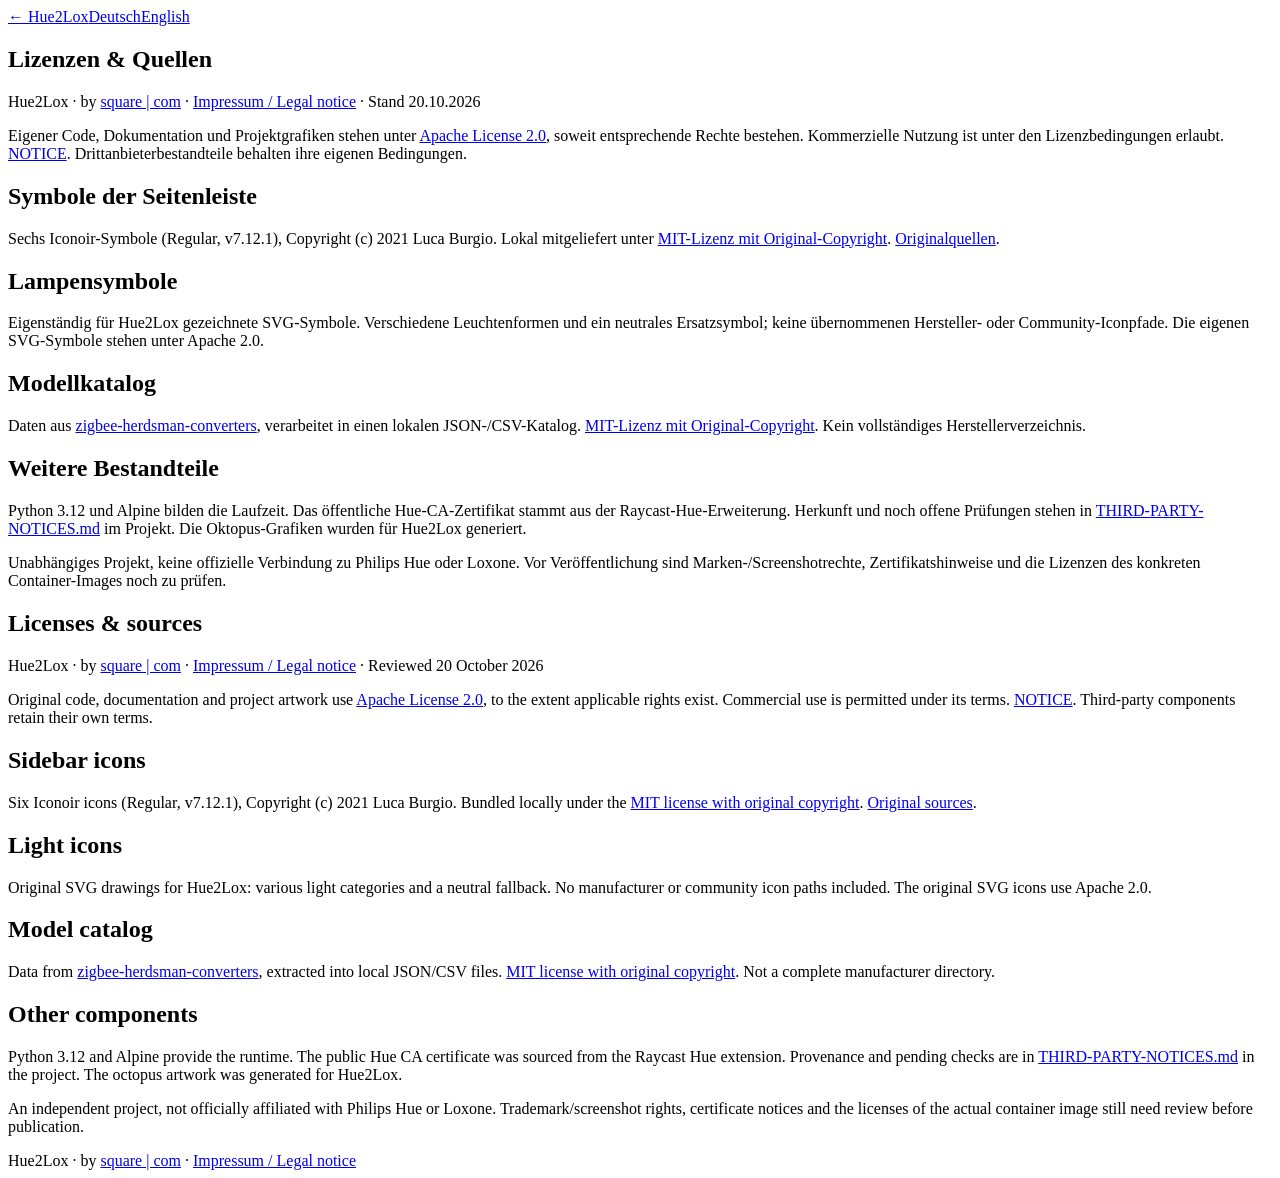
==== web/licenses.html @ 3837d6e5 "Use bundled Iconoir sidebar navigation icons Add the six approved Iconoir Regular 7.12.1 icons as a " ====
<!doctype html><html lang="de"><head><meta charset="utf-8"><meta name="viewport" content="width=device-width,initial-scale=1"><title>Hue2Lox · Licenses / Lizenzen</title><link rel="stylesheet" href="/assets/tutorial.css"></head><body><nav><a href="/">← Hue2Lox</a><a href="#de">Deutsch</a><a href="#en">English</a></nav><main>
<section id="de" lang="de"><h1>Lizenzen &amp; Quellen</h1><p>Hue2Lox · by <a href="https://square-com.de/">square | com</a> · <a href="https://square-com.de/impressum/">Impressum / Legal notice</a> · Stand 20.10.2026</p><p>Eigener Code, Dokumentation und Projektgrafiken stehen unter <a href="/assets/project-license.txt">Apache License 2.0</a>, soweit entsprechende Rechte bestehen. Kommerzielle Nutzung ist unter den Lizenzbedingungen erlaubt. <a href="/assets/project-notice.txt">NOTICE</a>. Drittanbieterbestandteile behalten ihre eigenen Bedingungen.</p><h2>Symbole der Seitenleiste</h2><p>Sechs Iconoir-Symbole (Regular, v7.12.1), Copyright (c) 2021 Luca Burgio. Lokal mitgeliefert unter <a href="/assets/sidebar-icons-license.txt">MIT-Lizenz mit Original-Copyright</a>. <a href="https://github.com/iconoir-icons/iconoir/tree/v7.12.1/icons/regular">Originalquellen</a>.</p><h2>Lampensymbole</h2><p>Eigenständig für Hue2Lox gezeichnete SVG-Symbole. Verschiedene Leuchtenformen und ein neutrales Ersatzsymbol; keine übernommenen Hersteller- oder Community-Iconpfade. Die eigenen SVG-Symbole stehen unter Apache 2.0.</p><h2>Modellkatalog</h2><p>Daten aus <a href="https://github.com/Koenkk/zigbee-herdsman-converters">zigbee-herdsman-converters</a>, verarbeitet in einen lokalen JSON-/CSV-Katalog. <a href="/assets/catalog-license.txt">MIT-Lizenz mit Original-Copyright</a>. Kein vollständiges Herstellerverzeichnis.</p><h2>Weitere Bestandteile</h2><p>Python 3.12 und Alpine bilden die Laufzeit. Das öffentliche Hue-CA-Zertifikat stammt aus der Raycast-Hue-Erweiterung. Herkunft und noch offene Prüfungen stehen in <a href="/assets/third-party-notices.txt">THIRD-PARTY-NOTICES.md</a> im Projekt. Die Oktopus-Grafiken wurden für Hue2Lox generiert.</p><p>Unabhängiges Projekt, keine offizielle Verbindung zu Philips Hue oder Loxone. Vor Veröffentlichung sind Marken-/Screenshotrechte, Zertifikatshinweise und die Lizenzen des konkreten Container-Images noch zu prüfen.</p></section>
<section id="en" lang="en"><h1>Licenses &amp; sources</h1><p>Hue2Lox · by <a href="https://square-com.de/">square | com</a> · <a href="https://square-com.de/impressum/">Impressum / Legal notice</a> · Reviewed 20 October 2026</p><p>Original code, documentation and project artwork use <a href="/assets/project-license.txt">Apache License 2.0</a>, to the extent applicable rights exist. Commercial use is permitted under its terms. <a href="/assets/project-notice.txt">NOTICE</a>. Third-party components retain their own terms.</p><h2>Sidebar icons</h2><p>Six Iconoir icons (Regular, v7.12.1), Copyright (c) 2021 Luca Burgio. Bundled locally under the <a href="/assets/sidebar-icons-license.txt">MIT license with original copyright</a>. <a href="https://github.com/iconoir-icons/iconoir/tree/v7.12.1/icons/regular">Original sources</a>.</p><h2>Light icons</h2><p>Original SVG drawings for Hue2Lox: various light categories and a neutral fallback. No manufacturer or community icon paths included. The original SVG icons use Apache 2.0.</p><h2>Model catalog</h2><p>Data from <a href="https://github.com/Koenkk/zigbee-herdsman-converters">zigbee-herdsman-converters</a>, extracted into local JSON/CSV files. <a href="/assets/catalog-license.txt">MIT license with original copyright</a>. Not a complete manufacturer directory.</p><h2>Other components</h2><p>Python 3.12 and Alpine provide the runtime. The public Hue CA certificate was sourced from the Raycast Hue extension. Provenance and pending checks are in <a href="/assets/third-party-notices.txt">THIRD-PARTY-NOTICES.md</a> in the project. The octopus artwork was generated for Hue2Lox.</p><p>An independent project, not officially affiliated with Philips Hue or Loxone. Trademark/screenshot rights, certificate notices and the licenses of the actual container image still need review before publication.</p></section>
</main><footer>Hue2Lox · by <a href="https://square-com.de/">square | com</a> · <a href="https://square-com.de/impressum/">Impressum / Legal notice</a></footer></body></html>
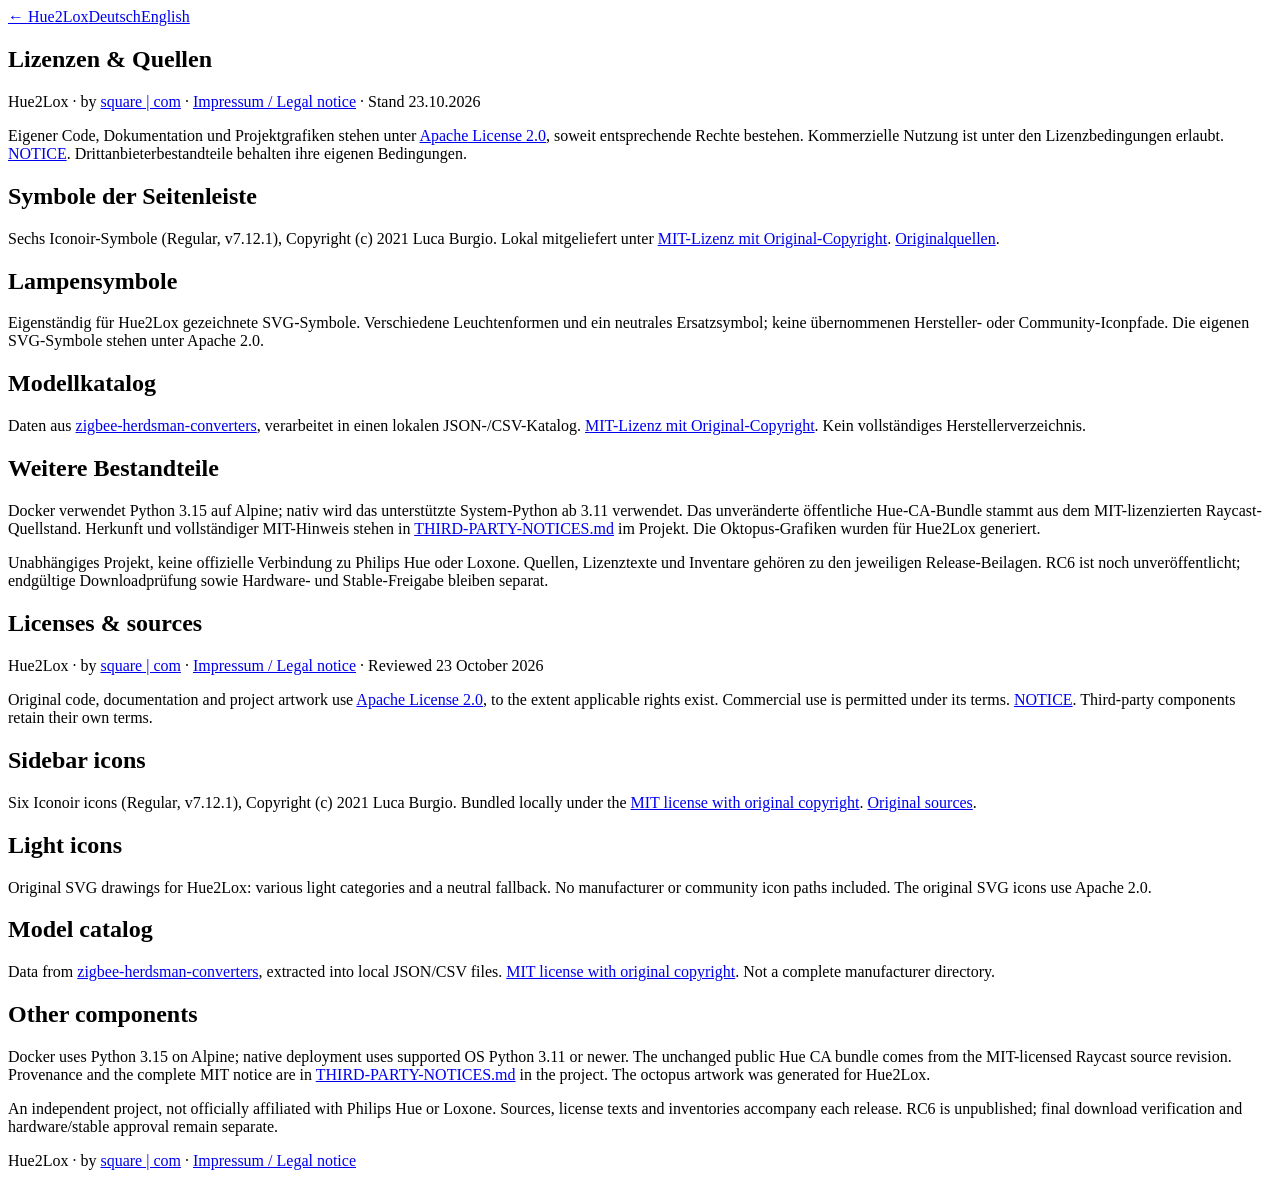
==== commit afca53d0: "Prepare pinned RC6 candidate with security history and complete notices" ====
--- a/web/licenses.html
+++ b/web/licenses.html
@@ -1,4 +1,4 @@
 <!doctype html><html lang="de"><head><meta charset="utf-8"><meta name="viewport" content="width=device-width,initial-scale=1"><title>Hue2Lox · Licenses / Lizenzen</title><link rel="stylesheet" href="/assets/tutorial.css"></head><body><nav><a href="/">← Hue2Lox</a><a href="#de">Deutsch</a><a href="#en">English</a></nav><main>
-<section id="de" lang="de"><h1>Lizenzen &amp; Quellen</h1><p>Hue2Lox · by <a href="https://square-com.de/">square | com</a> · <a href="https://square-com.de/impressum/">Impressum / Legal notice</a> · Stand 20.10.2026</p><p>Eigener Code, Dokumentation und Projektgrafiken stehen unter <a href="/assets/project-license.txt">Apache License 2.0</a>, soweit entsprechende Rechte bestehen. Kommerzielle Nutzung ist unter den Lizenzbedingungen erlaubt. <a href="/assets/project-notice.txt">NOTICE</a>. Drittanbieterbestandteile behalten ihre eigenen Bedingungen.</p><h2>Symbole der Seitenleiste</h2><p>Sechs Iconoir-Symbole (Regular, v7.12.1), Copyright (c) 2021 Luca Burgio. Lokal mitgeliefert unter <a href="/assets/sidebar-icons-license.txt">MIT-Lizenz mit Original-Copyright</a>. <a href="https://github.com/iconoir-icons/iconoir/tree/v7.12.1/icons/regular">Originalquellen</a>.</p><h2>Lampensymbole</h2><p>Eigenständig für Hue2Lox gezeichnete SVG-Symbole. Verschiedene Leuchtenformen und ein neutrales Ersatzsymbol; keine übernommenen Hersteller- oder Community-Iconpfade. Die eigenen SVG-Symbole stehen unter Apache 2.0.</p><h2>Modellkatalog</h2><p>Daten aus <a href="https://github.com/Koenkk/zigbee-herdsman-converters">zigbee-herdsman-converters</a>, verarbeitet in einen lokalen JSON-/CSV-Katalog. <a href="/assets/catalog-license.txt">MIT-Lizenz mit Original-Copyright</a>. Kein vollständiges Herstellerverzeichnis.</p><h2>Weitere Bestandteile</h2><p>Python 3.12 und Alpine bilden die Laufzeit. Das öffentliche Hue-CA-Zertifikat stammt aus der Raycast-Hue-Erweiterung. Herkunft und noch offene Prüfungen stehen in <a href="/assets/third-party-notices.txt">THIRD-PARTY-NOTICES.md</a> im Projekt. Die Oktopus-Grafiken wurden für Hue2Lox generiert.</p><p>Unabhängiges Projekt, keine offizielle Verbindung zu Philips Hue oder Loxone. Vor Veröffentlichung sind Marken-/Screenshotrechte, Zertifikatshinweise und die Lizenzen des konkreten Container-Images noch zu prüfen.</p></section>
-<section id="en" lang="en"><h1>Licenses &amp; sources</h1><p>Hue2Lox · by <a href="https://square-com.de/">square | com</a> · <a href="https://square-com.de/impressum/">Impressum / Legal notice</a> · Reviewed 20 October 2026</p><p>Original code, documentation and project artwork use <a href="/assets/project-license.txt">Apache License 2.0</a>, to the extent applicable rights exist. Commercial use is permitted under its terms. <a href="/assets/project-notice.txt">NOTICE</a>. Third-party components retain their own terms.</p><h2>Sidebar icons</h2><p>Six Iconoir icons (Regular, v7.12.1), Copyright (c) 2021 Luca Burgio. Bundled locally under the <a href="/assets/sidebar-icons-license.txt">MIT license with original copyright</a>. <a href="https://github.com/iconoir-icons/iconoir/tree/v7.12.1/icons/regular">Original sources</a>.</p><h2>Light icons</h2><p>Original SVG drawings for Hue2Lox: various light categories and a neutral fallback. No manufacturer or community icon paths included. The original SVG icons use Apache 2.0.</p><h2>Model catalog</h2><p>Data from <a href="https://github.com/Koenkk/zigbee-herdsman-converters">zigbee-herdsman-converters</a>, extracted into local JSON/CSV files. <a href="/assets/catalog-license.txt">MIT license with original copyright</a>. Not a complete manufacturer directory.</p><h2>Other components</h2><p>Python 3.12 and Alpine provide the runtime. The public Hue CA certificate was sourced from the Raycast Hue extension. Provenance and pending checks are in <a href="/assets/third-party-notices.txt">THIRD-PARTY-NOTICES.md</a> in the project. The octopus artwork was generated for Hue2Lox.</p><p>An independent project, not officially affiliated with Philips Hue or Loxone. Trademark/screenshot rights, certificate notices and the licenses of the actual container image still need review before publication.</p></section>
+<section id="de" lang="de"><h1>Lizenzen &amp; Quellen</h1><p>Hue2Lox · by <a href="https://square-com.de/">square | com</a> · <a href="https://square-com.de/impressum/">Impressum / Legal notice</a> · Stand 23.10.2026</p><p>Eigener Code, Dokumentation und Projektgrafiken stehen unter <a href="/assets/project-license.txt">Apache License 2.0</a>, soweit entsprechende Rechte bestehen. Kommerzielle Nutzung ist unter den Lizenzbedingungen erlaubt. <a href="/assets/project-notice.txt">NOTICE</a>. Drittanbieterbestandteile behalten ihre eigenen Bedingungen.</p><h2>Symbole der Seitenleiste</h2><p>Sechs Iconoir-Symbole (Regular, v7.12.1), Copyright (c) 2021 Luca Burgio. Lokal mitgeliefert unter <a href="/assets/sidebar-icons-license.txt">MIT-Lizenz mit Original-Copyright</a>. <a href="https://github.com/iconoir-icons/iconoir/tree/v7.12.1/icons/regular">Originalquellen</a>.</p><h2>Lampensymbole</h2><p>Eigenständig für Hue2Lox gezeichnete SVG-Symbole. Verschiedene Leuchtenformen und ein neutrales Ersatzsymbol; keine übernommenen Hersteller- oder Community-Iconpfade. Die eigenen SVG-Symbole stehen unter Apache 2.0.</p><h2>Modellkatalog</h2><p>Daten aus <a href="https://github.com/Koenkk/zigbee-herdsman-converters">zigbee-herdsman-converters</a>, verarbeitet in einen lokalen JSON-/CSV-Katalog. <a href="/assets/catalog-license.txt">MIT-Lizenz mit Original-Copyright</a>. Kein vollständiges Herstellerverzeichnis.</p><h2>Weitere Bestandteile</h2><p>Docker verwendet Python 3.15 auf Alpine; nativ wird das unterstützte System-Python ab 3.11 verwendet. Das unveränderte öffentliche Hue-CA-Bundle stammt aus dem MIT-lizenzierten Raycast-Quellstand. Herkunft und vollständiger MIT-Hinweis stehen in <a href="/assets/third-party-notices.txt">THIRD-PARTY-NOTICES.md</a> im Projekt. Die Oktopus-Grafiken wurden für Hue2Lox generiert.</p><p>Unabhängiges Projekt, keine offizielle Verbindung zu Philips Hue oder Loxone. Quellen, Lizenztexte und Inventare gehören zu den jeweiligen Release-Beilagen. RC6 ist noch unveröffentlicht; endgültige Downloadprüfung sowie Hardware- und Stable-Freigabe bleiben separat.</p></section>
+<section id="en" lang="en"><h1>Licenses &amp; sources</h1><p>Hue2Lox · by <a href="https://square-com.de/">square | com</a> · <a href="https://square-com.de/impressum/">Impressum / Legal notice</a> · Reviewed 23 October 2026</p><p>Original code, documentation and project artwork use <a href="/assets/project-license.txt">Apache License 2.0</a>, to the extent applicable rights exist. Commercial use is permitted under its terms. <a href="/assets/project-notice.txt">NOTICE</a>. Third-party components retain their own terms.</p><h2>Sidebar icons</h2><p>Six Iconoir icons (Regular, v7.12.1), Copyright (c) 2021 Luca Burgio. Bundled locally under the <a href="/assets/sidebar-icons-license.txt">MIT license with original copyright</a>. <a href="https://github.com/iconoir-icons/iconoir/tree/v7.12.1/icons/regular">Original sources</a>.</p><h2>Light icons</h2><p>Original SVG drawings for Hue2Lox: various light categories and a neutral fallback. No manufacturer or community icon paths included. The original SVG icons use Apache 2.0.</p><h2>Model catalog</h2><p>Data from <a href="https://github.com/Koenkk/zigbee-herdsman-converters">zigbee-herdsman-converters</a>, extracted into local JSON/CSV files. <a href="/assets/catalog-license.txt">MIT license with original copyright</a>. Not a complete manufacturer directory.</p><h2>Other components</h2><p>Docker uses Python 3.15 on Alpine; native deployment uses supported OS Python 3.11 or newer. The unchanged public Hue CA bundle comes from the MIT-licensed Raycast source revision. Provenance and the complete MIT notice are in <a href="/assets/third-party-notices.txt">THIRD-PARTY-NOTICES.md</a> in the project. The octopus artwork was generated for Hue2Lox.</p><p>An independent project, not officially affiliated with Philips Hue or Loxone. Sources, license texts and inventories accompany each release. RC6 is unpublished; final download verification and hardware/stable approval remain separate.</p></section>
 </main><footer>Hue2Lox · by <a href="https://square-com.de/">square | com</a> · <a href="https://square-com.de/impressum/">Impressum / Legal notice</a></footer></body></html>
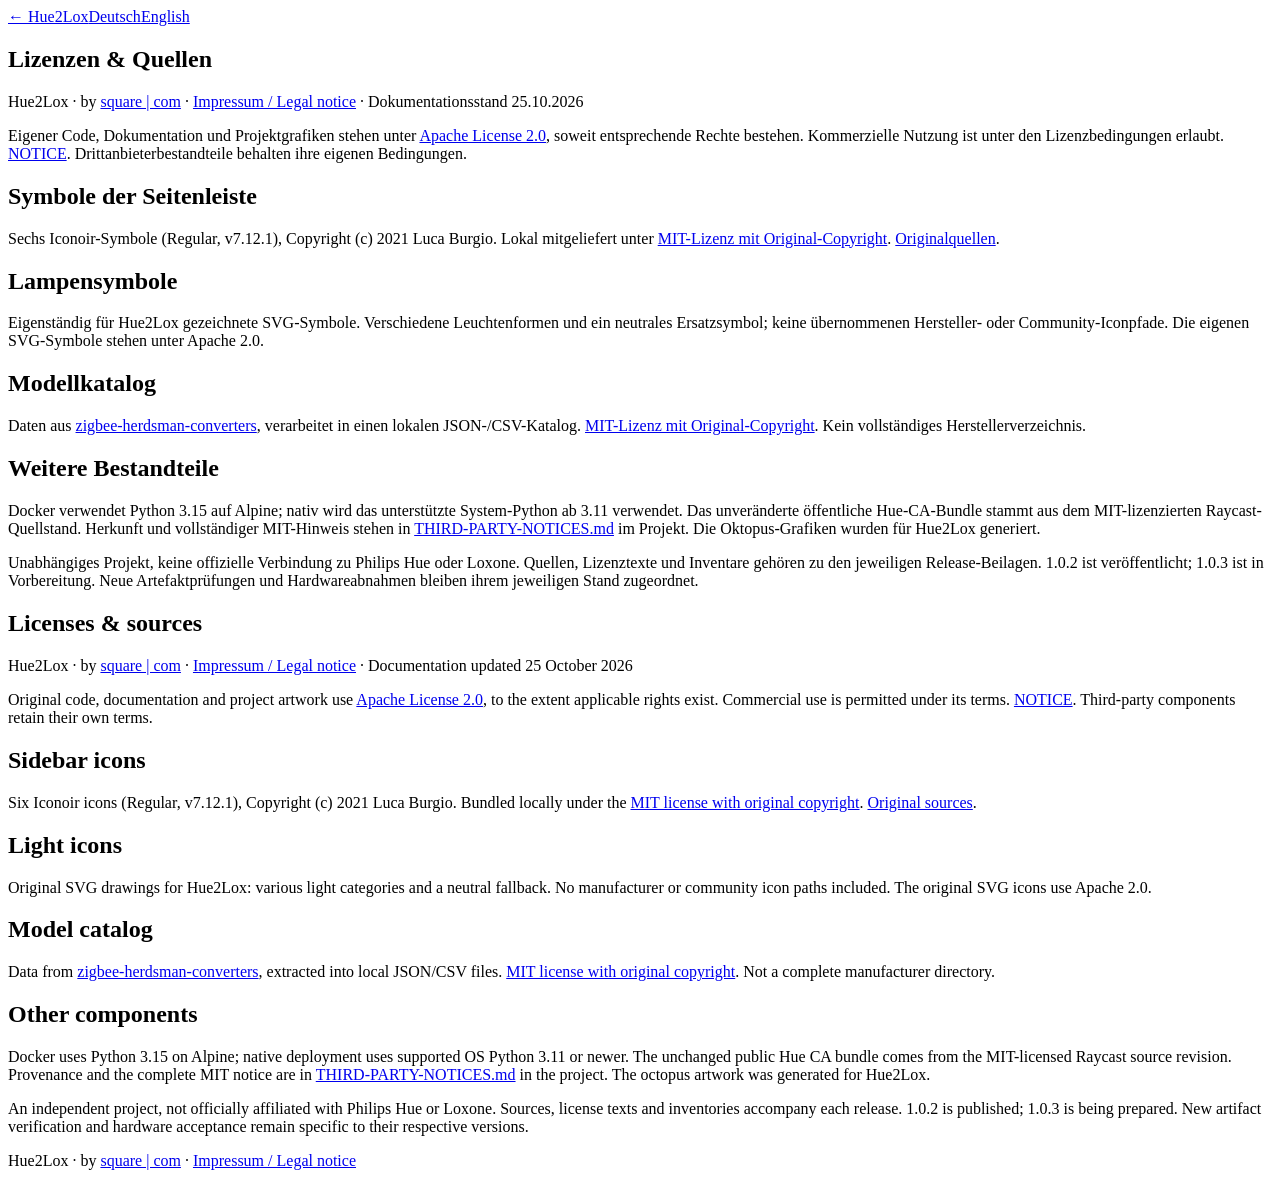
==== commit adcdbf04: "Clean up complete documentation for the unpublished 1.0.3 candidate" ====
--- a/web/licenses.html
+++ b/web/licenses.html
@@ -1,4 +1,4 @@
 <!doctype html><html lang="de"><head><meta charset="utf-8"><meta name="viewport" content="width=device-width,initial-scale=1"><title>Hue2Lox · Licenses / Lizenzen</title><link rel="stylesheet" href="/assets/tutorial.css"></head><body><nav><a href="/">← Hue2Lox</a><a href="#de">Deutsch</a><a href="#en">English</a></nav><main>
-<section id="de" lang="de"><h1>Lizenzen &amp; Quellen</h1><p>Hue2Lox · by <a href="https://square-com.de/">square | com</a> · <a href="https://square-com.de/impressum/">Impressum / Legal notice</a> · Stand 23.10.2026</p><p>Eigener Code, Dokumentation und Projektgrafiken stehen unter <a href="/assets/project-license.txt">Apache License 2.0</a>, soweit entsprechende Rechte bestehen. Kommerzielle Nutzung ist unter den Lizenzbedingungen erlaubt. <a href="/assets/project-notice.txt">NOTICE</a>. Drittanbieterbestandteile behalten ihre eigenen Bedingungen.</p><h2>Symbole der Seitenleiste</h2><p>Sechs Iconoir-Symbole (Regular, v7.12.1), Copyright (c) 2021 Luca Burgio. Lokal mitgeliefert unter <a href="/assets/sidebar-icons-license.txt">MIT-Lizenz mit Original-Copyright</a>. <a href="https://github.com/iconoir-icons/iconoir/tree/v7.12.1/icons/regular">Originalquellen</a>.</p><h2>Lampensymbole</h2><p>Eigenständig für Hue2Lox gezeichnete SVG-Symbole. Verschiedene Leuchtenformen und ein neutrales Ersatzsymbol; keine übernommenen Hersteller- oder Community-Iconpfade. Die eigenen SVG-Symbole stehen unter Apache 2.0.</p><h2>Modellkatalog</h2><p>Daten aus <a href="https://github.com/Koenkk/zigbee-herdsman-converters">zigbee-herdsman-converters</a>, verarbeitet in einen lokalen JSON-/CSV-Katalog. <a href="/assets/catalog-license.txt">MIT-Lizenz mit Original-Copyright</a>. Kein vollständiges Herstellerverzeichnis.</p><h2>Weitere Bestandteile</h2><p>Docker verwendet Python 3.15 auf Alpine; nativ wird das unterstützte System-Python ab 3.11 verwendet. Das unveränderte öffentliche Hue-CA-Bundle stammt aus dem MIT-lizenzierten Raycast-Quellstand. Herkunft und vollständiger MIT-Hinweis stehen in <a href="/assets/third-party-notices.txt">THIRD-PARTY-NOTICES.md</a> im Projekt. Die Oktopus-Grafiken wurden für Hue2Lox generiert.</p><p>Unabhängiges Projekt, keine offizielle Verbindung zu Philips Hue oder Loxone. Quellen, Lizenztexte und Inventare gehören zu den jeweiligen Release-Beilagen. RC6 ist noch unveröffentlicht; endgültige Downloadprüfung sowie Hardware- und Stable-Freigabe bleiben separat.</p></section>
-<section id="en" lang="en"><h1>Licenses &amp; sources</h1><p>Hue2Lox · by <a href="https://square-com.de/">square | com</a> · <a href="https://square-com.de/impressum/">Impressum / Legal notice</a> · Reviewed 23 October 2026</p><p>Original code, documentation and project artwork use <a href="/assets/project-license.txt">Apache License 2.0</a>, to the extent applicable rights exist. Commercial use is permitted under its terms. <a href="/assets/project-notice.txt">NOTICE</a>. Third-party components retain their own terms.</p><h2>Sidebar icons</h2><p>Six Iconoir icons (Regular, v7.12.1), Copyright (c) 2021 Luca Burgio. Bundled locally under the <a href="/assets/sidebar-icons-license.txt">MIT license with original copyright</a>. <a href="https://github.com/iconoir-icons/iconoir/tree/v7.12.1/icons/regular">Original sources</a>.</p><h2>Light icons</h2><p>Original SVG drawings for Hue2Lox: various light categories and a neutral fallback. No manufacturer or community icon paths included. The original SVG icons use Apache 2.0.</p><h2>Model catalog</h2><p>Data from <a href="https://github.com/Koenkk/zigbee-herdsman-converters">zigbee-herdsman-converters</a>, extracted into local JSON/CSV files. <a href="/assets/catalog-license.txt">MIT license with original copyright</a>. Not a complete manufacturer directory.</p><h2>Other components</h2><p>Docker uses Python 3.15 on Alpine; native deployment uses supported OS Python 3.11 or newer. The unchanged public Hue CA bundle comes from the MIT-licensed Raycast source revision. Provenance and the complete MIT notice are in <a href="/assets/third-party-notices.txt">THIRD-PARTY-NOTICES.md</a> in the project. The octopus artwork was generated for Hue2Lox.</p><p>An independent project, not officially affiliated with Philips Hue or Loxone. Sources, license texts and inventories accompany each release. RC6 is unpublished; final download verification and hardware/stable approval remain separate.</p></section>
+<section id="de" lang="de"><h1>Lizenzen &amp; Quellen</h1><p>Hue2Lox · by <a href="https://square-com.de/">square | com</a> · <a href="https://square-com.de/impressum/">Impressum / Legal notice</a> · Dokumentationsstand 25.10.2026</p><p>Eigener Code, Dokumentation und Projektgrafiken stehen unter <a href="/assets/project-license.txt">Apache License 2.0</a>, soweit entsprechende Rechte bestehen. Kommerzielle Nutzung ist unter den Lizenzbedingungen erlaubt. <a href="/assets/project-notice.txt">NOTICE</a>. Drittanbieterbestandteile behalten ihre eigenen Bedingungen.</p><h2>Symbole der Seitenleiste</h2><p>Sechs Iconoir-Symbole (Regular, v7.12.1), Copyright (c) 2021 Luca Burgio. Lokal mitgeliefert unter <a href="/assets/sidebar-icons-license.txt">MIT-Lizenz mit Original-Copyright</a>. <a href="https://github.com/iconoir-icons/iconoir/tree/v7.12.1/icons/regular">Originalquellen</a>.</p><h2>Lampensymbole</h2><p>Eigenständig für Hue2Lox gezeichnete SVG-Symbole. Verschiedene Leuchtenformen und ein neutrales Ersatzsymbol; keine übernommenen Hersteller- oder Community-Iconpfade. Die eigenen SVG-Symbole stehen unter Apache 2.0.</p><h2>Modellkatalog</h2><p>Daten aus <a href="https://github.com/Koenkk/zigbee-herdsman-converters">zigbee-herdsman-converters</a>, verarbeitet in einen lokalen JSON-/CSV-Katalog. <a href="/assets/catalog-license.txt">MIT-Lizenz mit Original-Copyright</a>. Kein vollständiges Herstellerverzeichnis.</p><h2>Weitere Bestandteile</h2><p>Docker verwendet Python 3.15 auf Alpine; nativ wird das unterstützte System-Python ab 3.11 verwendet. Das unveränderte öffentliche Hue-CA-Bundle stammt aus dem MIT-lizenzierten Raycast-Quellstand. Herkunft und vollständiger MIT-Hinweis stehen in <a href="/assets/third-party-notices.txt">THIRD-PARTY-NOTICES.md</a> im Projekt. Die Oktopus-Grafiken wurden für Hue2Lox generiert.</p><p>Unabhängiges Projekt, keine offizielle Verbindung zu Philips Hue oder Loxone. Quellen, Lizenztexte und Inventare gehören zu den jeweiligen Release-Beilagen. 1.0.2 ist veröffentlicht; 1.0.3 ist in Vorbereitung. Neue Artefaktprüfungen und Hardwareabnahmen bleiben ihrem jeweiligen Stand zugeordnet.</p></section>
+<section id="en" lang="en"><h1>Licenses &amp; sources</h1><p>Hue2Lox · by <a href="https://square-com.de/">square | com</a> · <a href="https://square-com.de/impressum/">Impressum / Legal notice</a> · Documentation updated 25 October 2026</p><p>Original code, documentation and project artwork use <a href="/assets/project-license.txt">Apache License 2.0</a>, to the extent applicable rights exist. Commercial use is permitted under its terms. <a href="/assets/project-notice.txt">NOTICE</a>. Third-party components retain their own terms.</p><h2>Sidebar icons</h2><p>Six Iconoir icons (Regular, v7.12.1), Copyright (c) 2021 Luca Burgio. Bundled locally under the <a href="/assets/sidebar-icons-license.txt">MIT license with original copyright</a>. <a href="https://github.com/iconoir-icons/iconoir/tree/v7.12.1/icons/regular">Original sources</a>.</p><h2>Light icons</h2><p>Original SVG drawings for Hue2Lox: various light categories and a neutral fallback. No manufacturer or community icon paths included. The original SVG icons use Apache 2.0.</p><h2>Model catalog</h2><p>Data from <a href="https://github.com/Koenkk/zigbee-herdsman-converters">zigbee-herdsman-converters</a>, extracted into local JSON/CSV files. <a href="/assets/catalog-license.txt">MIT license with original copyright</a>. Not a complete manufacturer directory.</p><h2>Other components</h2><p>Docker uses Python 3.15 on Alpine; native deployment uses supported OS Python 3.11 or newer. The unchanged public Hue CA bundle comes from the MIT-licensed Raycast source revision. Provenance and the complete MIT notice are in <a href="/assets/third-party-notices.txt">THIRD-PARTY-NOTICES.md</a> in the project. The octopus artwork was generated for Hue2Lox.</p><p>An independent project, not officially affiliated with Philips Hue or Loxone. Sources, license texts and inventories accompany each release. 1.0.2 is published; 1.0.3 is being prepared. New artifact verification and hardware acceptance remain specific to their respective versions.</p></section>
 </main><footer>Hue2Lox · by <a href="https://square-com.de/">square | com</a> · <a href="https://square-com.de/impressum/">Impressum / Legal notice</a></footer></body></html>
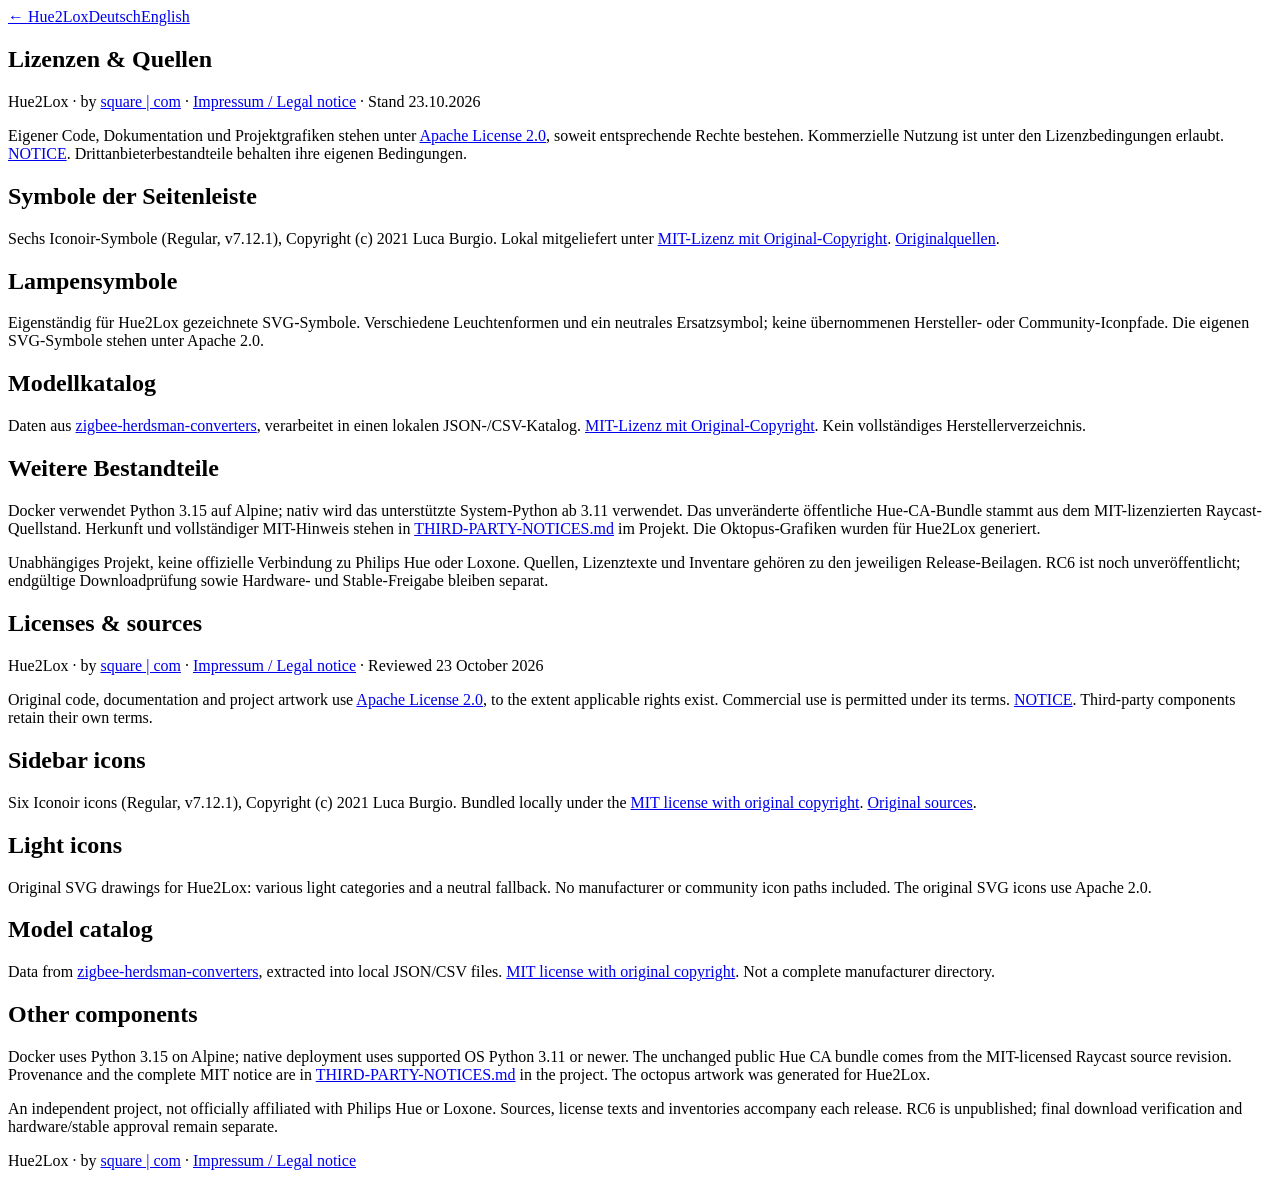
==== commit 79f01ed6: "Use lowercase hue2lox prefix in browser page titles" ====
--- a/web/licenses.html
+++ b/web/licenses.html
@@ -1,4 +1,4 @@
-<!doctype html><html lang="de"><head><meta charset="utf-8"><meta name="viewport" content="width=device-width,initial-scale=1"><title>Hue2Lox · Licenses / Lizenzen</title><link rel="stylesheet" href="/assets/tutorial.css"></head><body><nav><a href="/">← Hue2Lox</a><a href="#de">Deutsch</a><a href="#en">English</a></nav><main>
-<section id="de" lang="de"><h1>Lizenzen &amp; Quellen</h1><p>Hue2Lox · by <a href="https://square-com.de/">square | com</a> · <a href="https://square-com.de/impressum/">Impressum / Legal notice</a> · Dokumentationsstand 25.10.2026</p><p>Eigener Code, Dokumentation und Projektgrafiken stehen unter <a href="/assets/project-license.txt">Apache License 2.0</a>, soweit entsprechende Rechte bestehen. Kommerzielle Nutzung ist unter den Lizenzbedingungen erlaubt. <a href="/assets/project-notice.txt">NOTICE</a>. Drittanbieterbestandteile behalten ihre eigenen Bedingungen.</p><h2>Symbole der Seitenleiste</h2><p>Sechs Iconoir-Symbole (Regular, v7.12.1), Copyright (c) 2021 Luca Burgio. Lokal mitgeliefert unter <a href="/assets/sidebar-icons-license.txt">MIT-Lizenz mit Original-Copyright</a>. <a href="https://github.com/iconoir-icons/iconoir/tree/v7.12.1/icons/regular">Originalquellen</a>.</p><h2>Lampensymbole</h2><p>Eigenständig für Hue2Lox gezeichnete SVG-Symbole. Verschiedene Leuchtenformen und ein neutrales Ersatzsymbol; keine übernommenen Hersteller- oder Community-Iconpfade. Die eigenen SVG-Symbole stehen unter Apache 2.0.</p><h2>Modellkatalog</h2><p>Daten aus <a href="https://github.com/Koenkk/zigbee-herdsman-converters">zigbee-herdsman-converters</a>, verarbeitet in einen lokalen JSON-/CSV-Katalog. <a href="/assets/catalog-license.txt">MIT-Lizenz mit Original-Copyright</a>. Kein vollständiges Herstellerverzeichnis.</p><h2>Weitere Bestandteile</h2><p>Docker verwendet Python 3.15 auf Alpine; nativ wird das unterstützte System-Python ab 3.11 verwendet. Das unveränderte öffentliche Hue-CA-Bundle stammt aus dem MIT-lizenzierten Raycast-Quellstand. Herkunft und vollständiger MIT-Hinweis stehen in <a href="/assets/third-party-notices.txt">THIRD-PARTY-NOTICES.md</a> im Projekt. Die Oktopus-Grafiken wurden für Hue2Lox generiert.</p><p>Unabhängiges Projekt, keine offizielle Verbindung zu Philips Hue oder Loxone. Quellen, Lizenztexte und Inventare gehören zu den jeweiligen Release-Beilagen. 1.0.2 ist veröffentlicht; 1.0.3 ist in Vorbereitung. Neue Artefaktprüfungen und Hardwareabnahmen bleiben ihrem jeweiligen Stand zugeordnet.</p></section>
-<section id="en" lang="en"><h1>Licenses &amp; sources</h1><p>Hue2Lox · by <a href="https://square-com.de/">square | com</a> · <a href="https://square-com.de/impressum/">Impressum / Legal notice</a> · Documentation updated 25 October 2026</p><p>Original code, documentation and project artwork use <a href="/assets/project-license.txt">Apache License 2.0</a>, to the extent applicable rights exist. Commercial use is permitted under its terms. <a href="/assets/project-notice.txt">NOTICE</a>. Third-party components retain their own terms.</p><h2>Sidebar icons</h2><p>Six Iconoir icons (Regular, v7.12.1), Copyright (c) 2021 Luca Burgio. Bundled locally under the <a href="/assets/sidebar-icons-license.txt">MIT license with original copyright</a>. <a href="https://github.com/iconoir-icons/iconoir/tree/v7.12.1/icons/regular">Original sources</a>.</p><h2>Light icons</h2><p>Original SVG drawings for Hue2Lox: various light categories and a neutral fallback. No manufacturer or community icon paths included. The original SVG icons use Apache 2.0.</p><h2>Model catalog</h2><p>Data from <a href="https://github.com/Koenkk/zigbee-herdsman-converters">zigbee-herdsman-converters</a>, extracted into local JSON/CSV files. <a href="/assets/catalog-license.txt">MIT license with original copyright</a>. Not a complete manufacturer directory.</p><h2>Other components</h2><p>Docker uses Python 3.15 on Alpine; native deployment uses supported OS Python 3.11 or newer. The unchanged public Hue CA bundle comes from the MIT-licensed Raycast source revision. Provenance and the complete MIT notice are in <a href="/assets/third-party-notices.txt">THIRD-PARTY-NOTICES.md</a> in the project. The octopus artwork was generated for Hue2Lox.</p><p>An independent project, not officially affiliated with Philips Hue or Loxone. Sources, license texts and inventories accompany each release. 1.0.2 is published; 1.0.3 is being prepared. New artifact verification and hardware acceptance remain specific to their respective versions.</p></section>
+<!doctype html><html lang="de"><head><meta charset="utf-8"><meta name="viewport" content="width=device-width,initial-scale=1"><title>hue2lox · Licenses / Lizenzen</title><link rel="stylesheet" href="/assets/tutorial.css"></head><body><nav><a href="/">← Hue2Lox</a><a href="#de">Deutsch</a><a href="#en">English</a></nav><main>
+<section id="de" lang="de"><h1>Lizenzen &amp; Quellen</h1><p>Hue2Lox · by <a href="https://square-com.de/">square | com</a> · <a href="https://square-com.de/impressum/">Impressum / Legal notice</a> · Stand 23.10.2026</p><p>Eigener Code, Dokumentation und Projektgrafiken stehen unter <a href="/assets/project-license.txt">Apache License 2.0</a>, soweit entsprechende Rechte bestehen. Kommerzielle Nutzung ist unter den Lizenzbedingungen erlaubt. <a href="/assets/project-notice.txt">NOTICE</a>. Drittanbieterbestandteile behalten ihre eigenen Bedingungen.</p><h2>Symbole der Seitenleiste</h2><p>Sechs Iconoir-Symbole (Regular, v7.12.1), Copyright (c) 2021 Luca Burgio. Lokal mitgeliefert unter <a href="/assets/sidebar-icons-license.txt">MIT-Lizenz mit Original-Copyright</a>. <a href="https://github.com/iconoir-icons/iconoir/tree/v7.12.1/icons/regular">Originalquellen</a>.</p><h2>Lampensymbole</h2><p>Eigenständig für Hue2Lox gezeichnete SVG-Symbole. Verschiedene Leuchtenformen und ein neutrales Ersatzsymbol; keine übernommenen Hersteller- oder Community-Iconpfade. Die eigenen SVG-Symbole stehen unter Apache 2.0.</p><h2>Modellkatalog</h2><p>Daten aus <a href="https://github.com/Koenkk/zigbee-herdsman-converters">zigbee-herdsman-converters</a>, verarbeitet in einen lokalen JSON-/CSV-Katalog. <a href="/assets/catalog-license.txt">MIT-Lizenz mit Original-Copyright</a>. Kein vollständiges Herstellerverzeichnis.</p><h2>Weitere Bestandteile</h2><p>Docker verwendet Python 3.15 auf Alpine; nativ wird das unterstützte System-Python ab 3.11 verwendet. Das unveränderte öffentliche Hue-CA-Bundle stammt aus dem MIT-lizenzierten Raycast-Quellstand. Herkunft und vollständiger MIT-Hinweis stehen in <a href="/assets/third-party-notices.txt">THIRD-PARTY-NOTICES.md</a> im Projekt. Die Oktopus-Grafiken wurden für Hue2Lox generiert.</p><p>Unabhängiges Projekt, keine offizielle Verbindung zu Philips Hue oder Loxone. Quellen, Lizenztexte und Inventare gehören zu den jeweiligen Release-Beilagen. RC6 ist noch unveröffentlicht; endgültige Downloadprüfung sowie Hardware- und Stable-Freigabe bleiben separat.</p></section>
+<section id="en" lang="en"><h1>Licenses &amp; sources</h1><p>Hue2Lox · by <a href="https://square-com.de/">square | com</a> · <a href="https://square-com.de/impressum/">Impressum / Legal notice</a> · Reviewed 23 October 2026</p><p>Original code, documentation and project artwork use <a href="/assets/project-license.txt">Apache License 2.0</a>, to the extent applicable rights exist. Commercial use is permitted under its terms. <a href="/assets/project-notice.txt">NOTICE</a>. Third-party components retain their own terms.</p><h2>Sidebar icons</h2><p>Six Iconoir icons (Regular, v7.12.1), Copyright (c) 2021 Luca Burgio. Bundled locally under the <a href="/assets/sidebar-icons-license.txt">MIT license with original copyright</a>. <a href="https://github.com/iconoir-icons/iconoir/tree/v7.12.1/icons/regular">Original sources</a>.</p><h2>Light icons</h2><p>Original SVG drawings for Hue2Lox: various light categories and a neutral fallback. No manufacturer or community icon paths included. The original SVG icons use Apache 2.0.</p><h2>Model catalog</h2><p>Data from <a href="https://github.com/Koenkk/zigbee-herdsman-converters">zigbee-herdsman-converters</a>, extracted into local JSON/CSV files. <a href="/assets/catalog-license.txt">MIT license with original copyright</a>. Not a complete manufacturer directory.</p><h2>Other components</h2><p>Docker uses Python 3.15 on Alpine; native deployment uses supported OS Python 3.11 or newer. The unchanged public Hue CA bundle comes from the MIT-licensed Raycast source revision. Provenance and the complete MIT notice are in <a href="/assets/third-party-notices.txt">THIRD-PARTY-NOTICES.md</a> in the project. The octopus artwork was generated for Hue2Lox.</p><p>An independent project, not officially affiliated with Philips Hue or Loxone. Sources, license texts and inventories accompany each release. RC6 is unpublished; final download verification and hardware/stable approval remain separate.</p></section>
 </main><footer>Hue2Lox · by <a href="https://square-com.de/">square | com</a> · <a href="https://square-com.de/impressum/">Impressum / Legal notice</a></footer></body></html>
